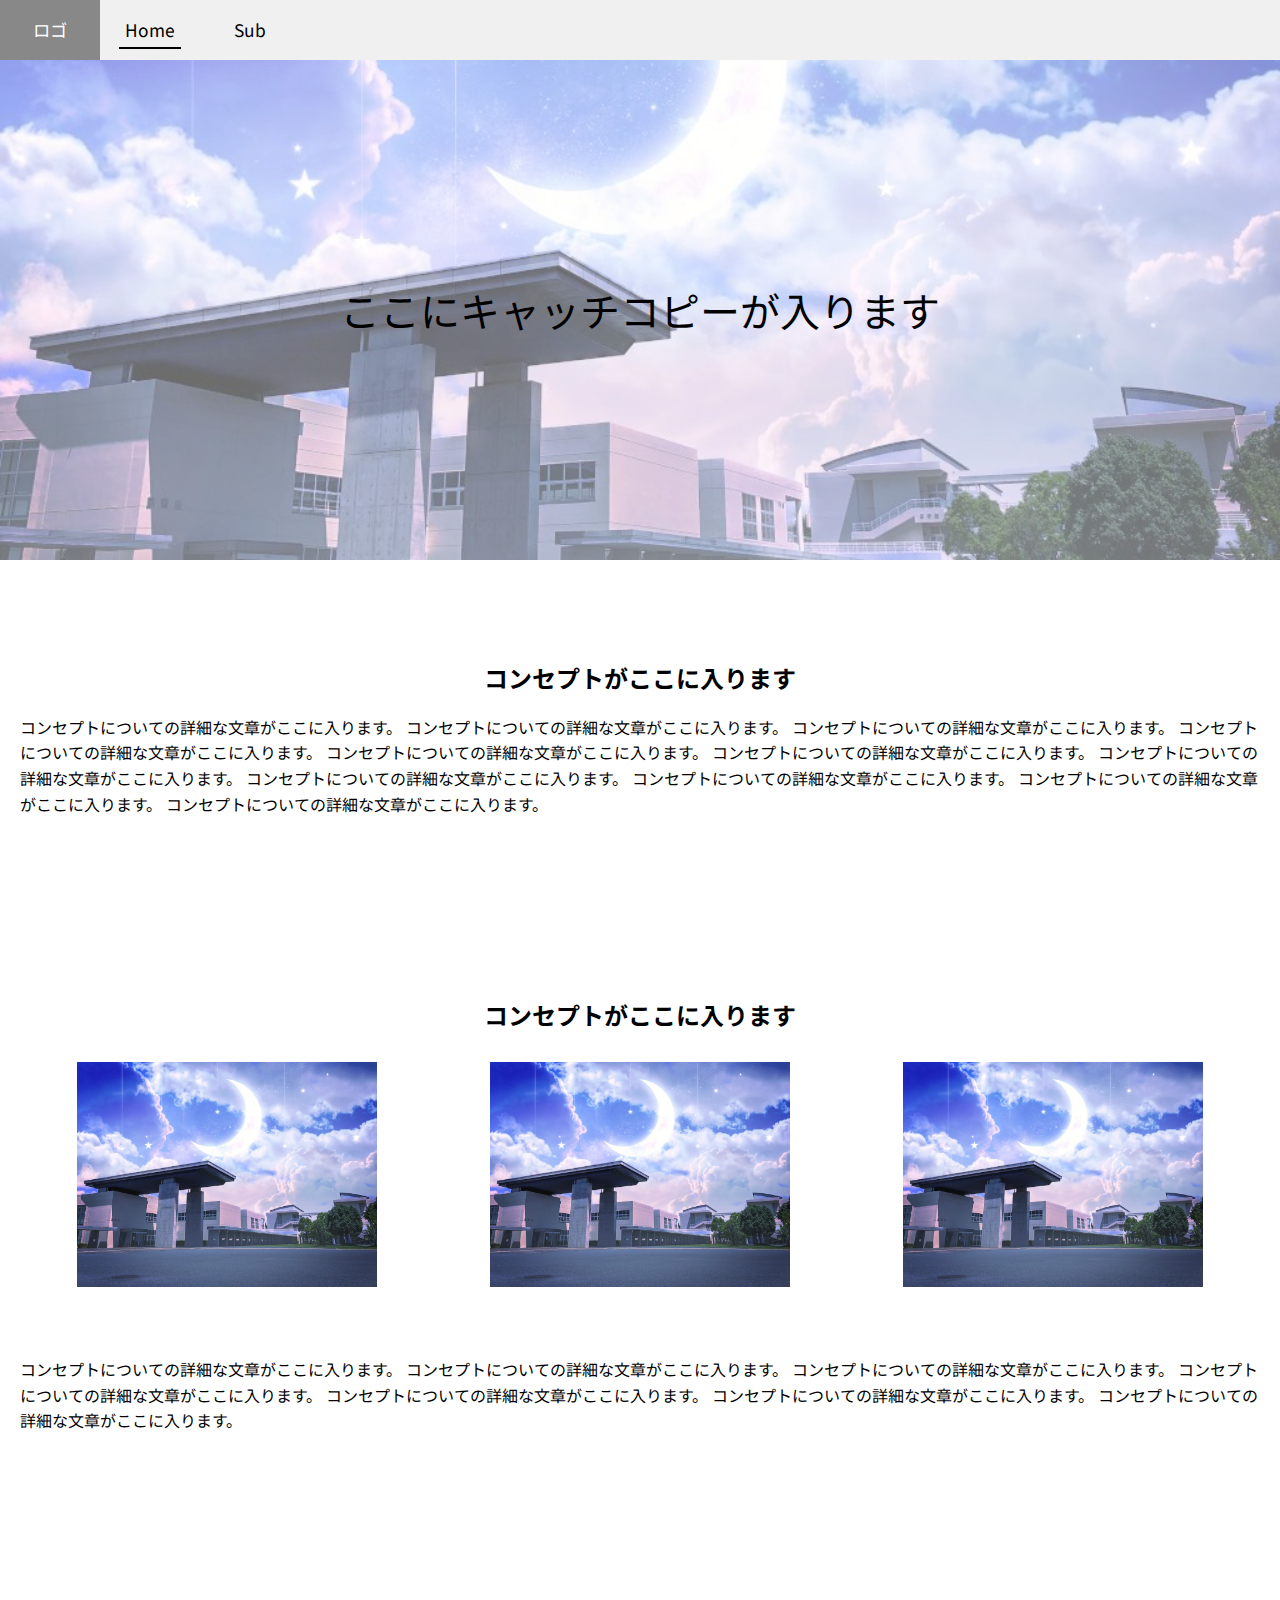
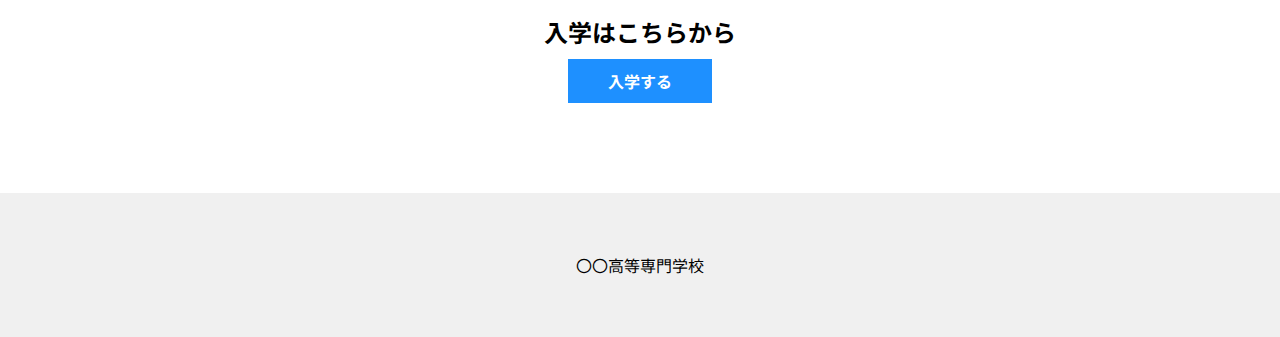
==== index.html @ 3d16c705 "init" ====
<!DOCTYPE html>
<html>

<head>
  <meta charset="utf-8" />
  <meta name="theme-color" content="#f0f0f0" />
  <meta name="viewport" content="width=device-width, initial-scale=1" />
  <title>Home</title>
  <link rel="stylesheet" type="text/css" href="style.css" />

</head>

<body>

  <header>
    <div id="header-logo">ロゴ</div>
    <div><a href="/" class="current-page">Home</a></div>
    <div><a href="/sub/">Sub</a></div>
  </header>

  <div id="front-image-div">
    <div>
      ここにキャッチコピーが入ります
    </div>
  </div>

  <div class="container">
    <h2>コンセプトがここに入ります</h2>
    <div>
      コンセプトについての詳細な文章がここに入ります。
      コンセプトについての詳細な文章がここに入ります。
      コンセプトについての詳細な文章がここに入ります。
      コンセプトについての詳細な文章がここに入ります。
      コンセプトについての詳細な文章がここに入ります。
      コンセプトについての詳細な文章がここに入ります。
      コンセプトについての詳細な文章がここに入ります。
      コンセプトについての詳細な文章がここに入ります。
      コンセプトについての詳細な文章がここに入ります。
      コンセプトについての詳細な文章がここに入ります。
      コンセプトについての詳細な文章がここに入ります。
    </div>
  </div>

  <div class="container">
    <h2>コンセプトがここに入ります</h2>
    <div class="image-list">
      <img src="img/kutc_fantasy_small.jpg" />
      <img src="img/kutc_fantasy_small.jpg" />
      <img src="img/kutc_fantasy_small.jpg" />
    </div>
    <div>
      コンセプトについての詳細な文章がここに入ります。
      コンセプトについての詳細な文章がここに入ります。
      コンセプトについての詳細な文章がここに入ります。
      コンセプトについての詳細な文章がここに入ります。
      コンセプトについての詳細な文章がここに入ります。
      コンセプトについての詳細な文章がここに入ります。
      コンセプトについての詳細な文章がここに入ります。
    </div>
  </div>

  <div class="container center">
    <h2 class="no-bottom-space">入学はこちらから</h2>
    <a class="a-button" href="https://www.ktc.ac.jp">入学する</a>
  </div>

  <footer>
    〇〇高等専門学校
  </footer>
</body>

</html>
---- style.css ----
@import url('https://fonts.googleapis.com/css2?family=Noto+Sans+JP:wght@100..900&display=swap');

html {
  font-family: "Noto Sans JP", sans-serif;
}


html, body, div {
  margin: 0;
  padding: 0;
}

header {
  height: 60px;
  font-size: 0;
  background: #f0f0f0;
  position: sticky;
  top: 0;
  z-index: 100;
}

header > div {
  font-size: 13pt;
  display: inline-block;
  height: 100%;
  line-height: 60px;
  width: 100px;
  text-align: center;
}

header > div > a {
  color: #000;
  text-decoration: none;
  padding: 5px 6px;
}

#header-logo {
  background: #888;
  color: #fff;
}

header > div > a.current-page {
  border-bottom: 2px solid #000;
}

#front-image-div {
  aspect-ratio: 1 / 1;
  background-image: url(/img/kutc_fantasy_small.jpg);
  background-size: cover;
  background-position: center;
  background-repeat: no-repeat;
}
@media (min-width: 500px) {
  #front-image-div {
    aspect-ratio: auto;
    height: 500px;
  }
}

#front-image-div > div {
  background: rgba(255, 255, 255, 0.4);
  width: 100%;
  height: 100%;
  display: flex;
  align-items: center;
  justify-content: center;
  font-size: 30pt;
  text-align: center;
  padding: 20px;
  box-sizing: border-box;
}

.container {
  padding: 80px 20px;
  box-sizing: border-box;
}
.container > h2 {
  text-align: center;
}
.container > div {
  line-height: 1.6;
}


.image-list {
  display: flex;
  flex-wrap: wrap;
  justify-content: space-around;
  padding: 10px 0 50px 0;
}
.image-list > img {
  width: 300px;
  margin-bottom: 20px;
}

.center {
  text-align: center;
}

.a-button {
  display: inline-block;
  padding: 10px 40px;
  background: #1e90ff;
  text-decoration: none;
  color: #fff;
  font-weight: bold;
  margin: 10px;
}

.no-bottom-space {
  margin-bottom: 0;
}

footer {
  background: #f0f0f0;
  text-align: center;
  padding: 60px 0;
}
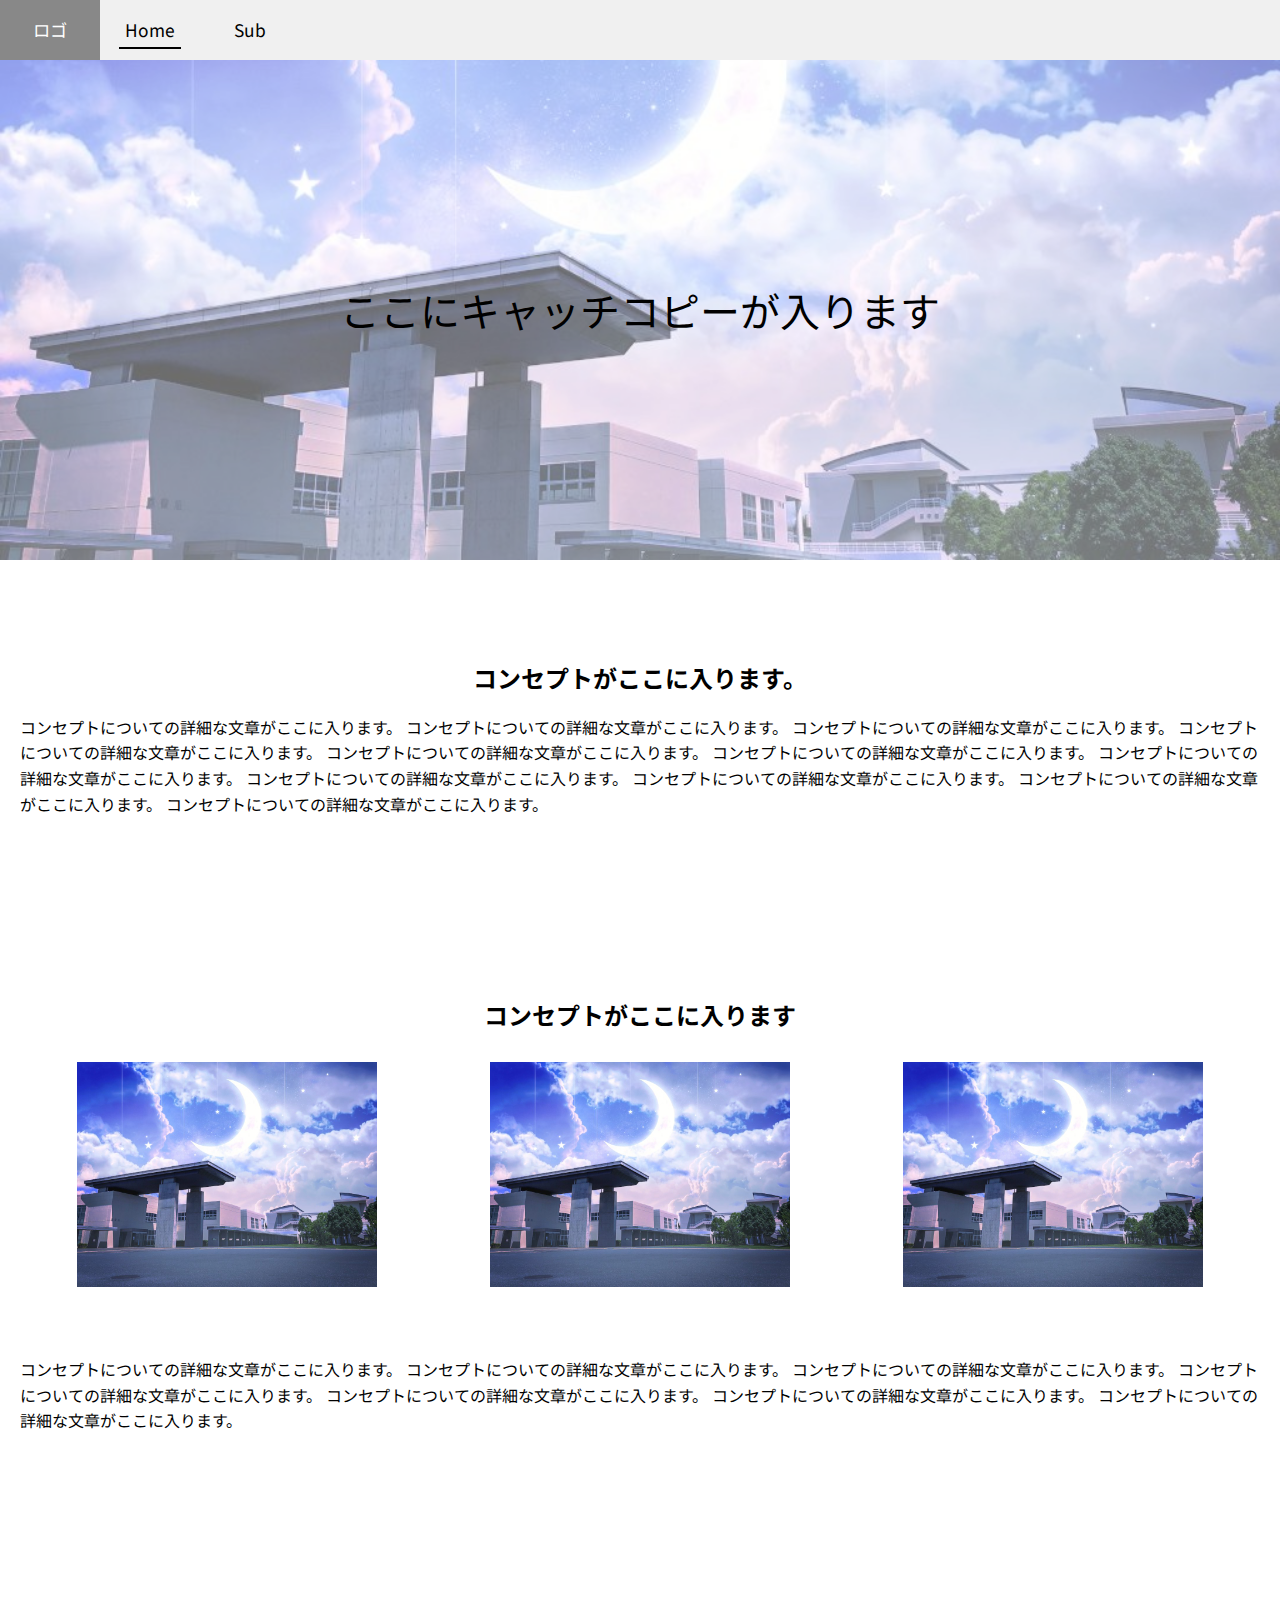
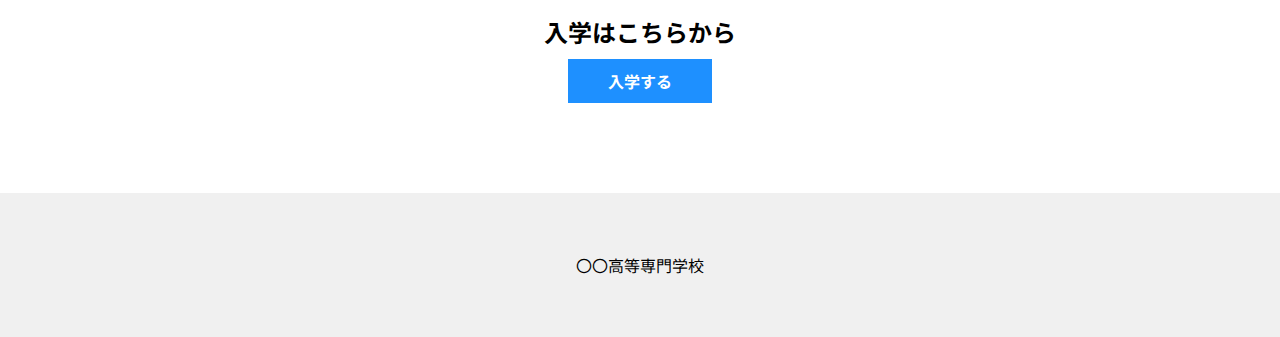
==== commit 2f853826: "Add files via upload" ====
--- a/index.html
+++ b/index.html
@@ -25,7 +25,7 @@
   </div>
 
   <div class="container">
-    <h2>コンセプトがここに入ります</h2>
+    <h2>コンセプトがここに入ります。</h2>
     <div>
       コンセプトについての詳細な文章がここに入ります。
       コンセプトについての詳細な文章がここに入ります。
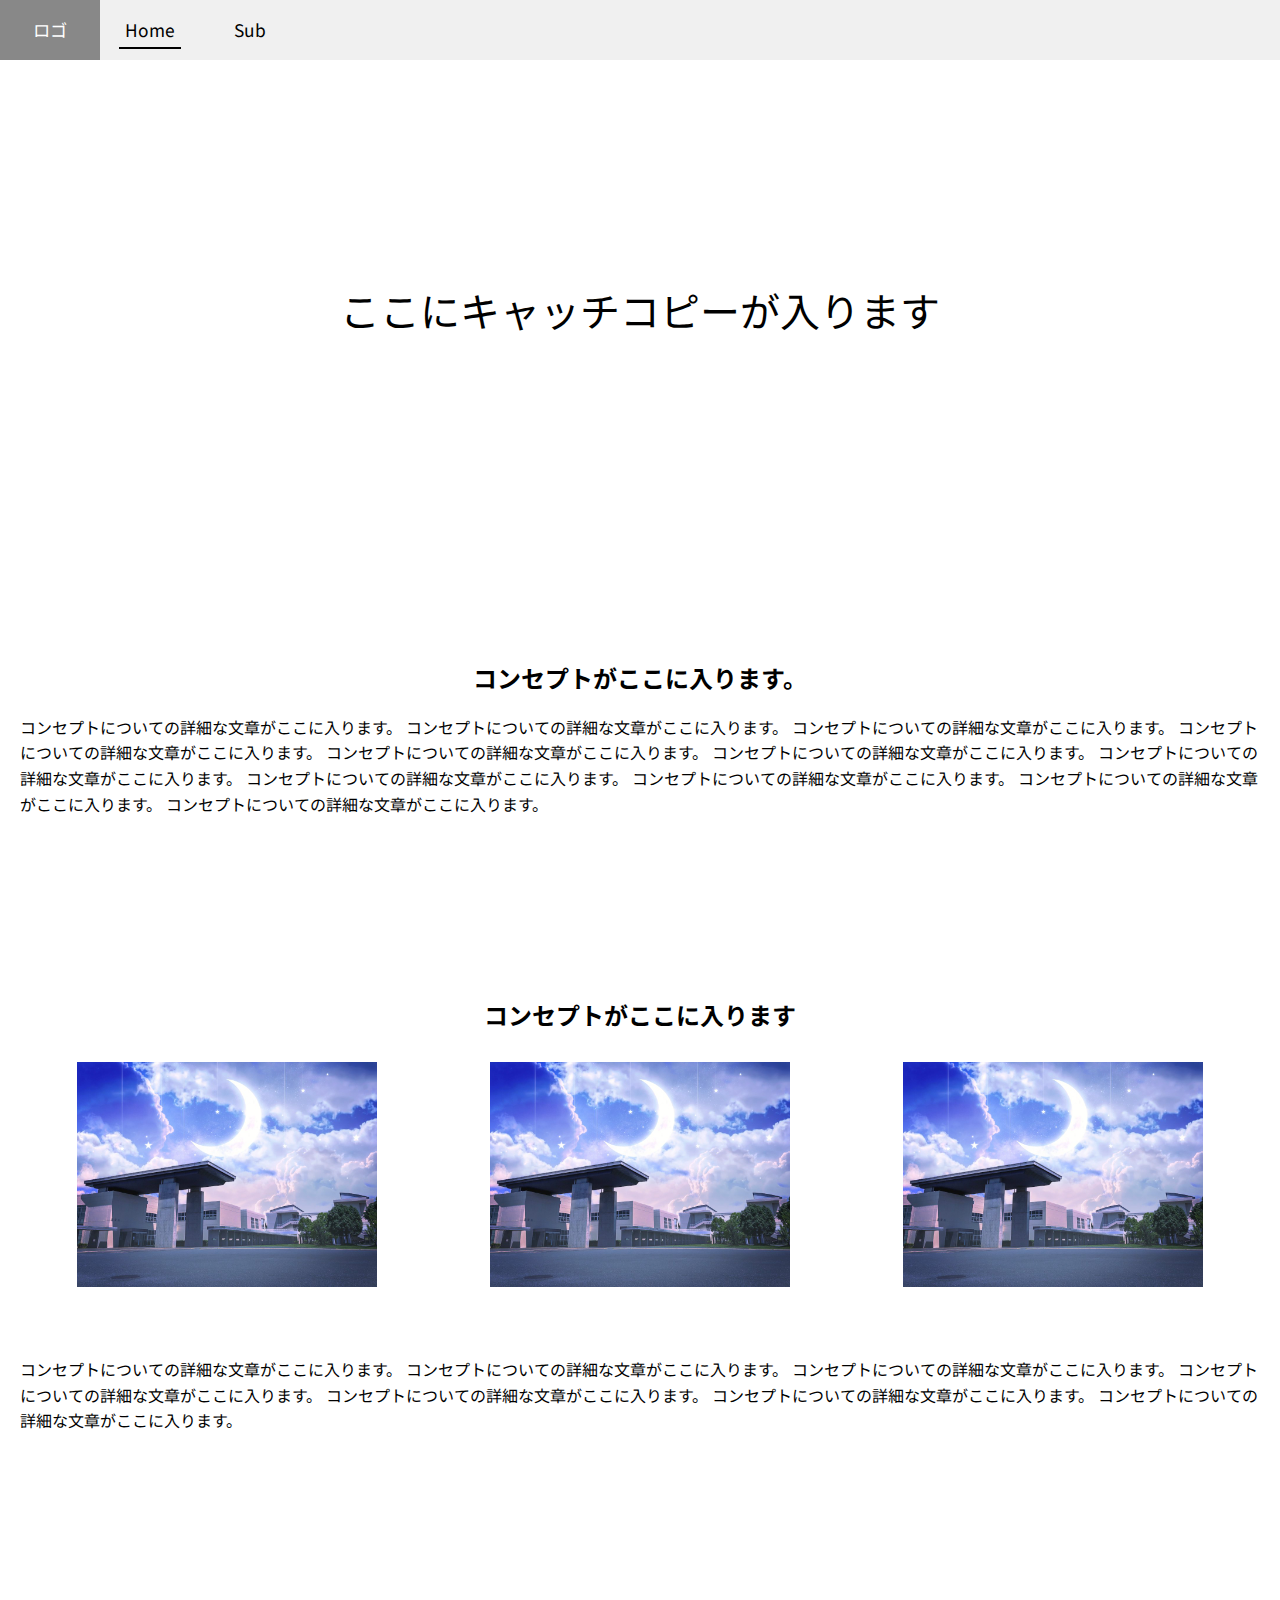
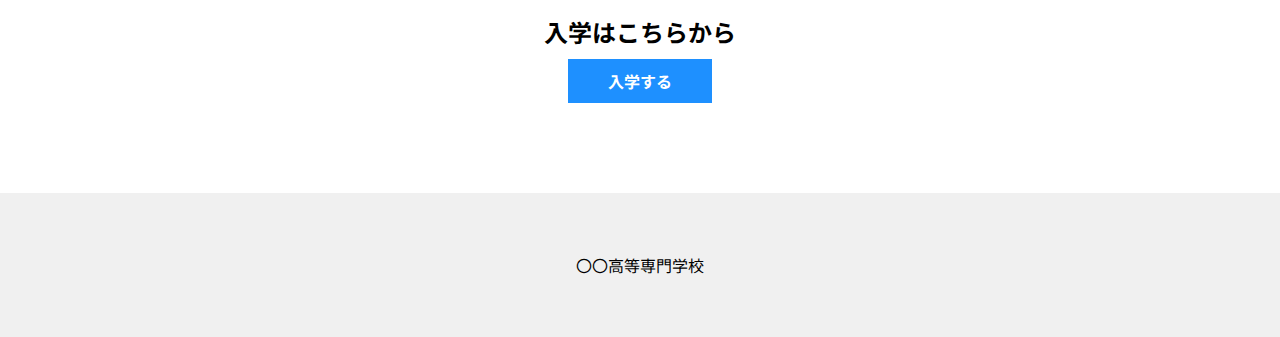
==== commit be8269c6: "Add files via upload" ====
--- a/index.html
+++ b/index.html
@@ -14,8 +14,8 @@
 
   <header>
     <div id="header-logo">ロゴ</div>
-    <div><a href="/" class="current-page">Home</a></div>
-    <div><a href="/sub/">Sub</a></div>
+    <div><a href="./" class="current-page">Home</a></div>
+    <div><a href="./sub/">Sub</a></div>
   </header>
 
   <div id="front-image-div">
--- a/style.css
+++ b/style.css
@@ -45,7 +45,7 @@
 
 #front-image-div {
   aspect-ratio: 1 / 1;
-  background-image: url(/img/kutc_fantasy_small.jpg);
+  background-image: url(/web-design-sample/img/kutc_fantasy_small.jpg);
   background-size: cover;
   background-position: center;
   background-repeat: no-repeat;
@@ -56,6 +56,7 @@
     height: 500px;
   }
 }
+
 
 #front-image-div > div {
   background: rgba(255, 255, 255, 0.4);
